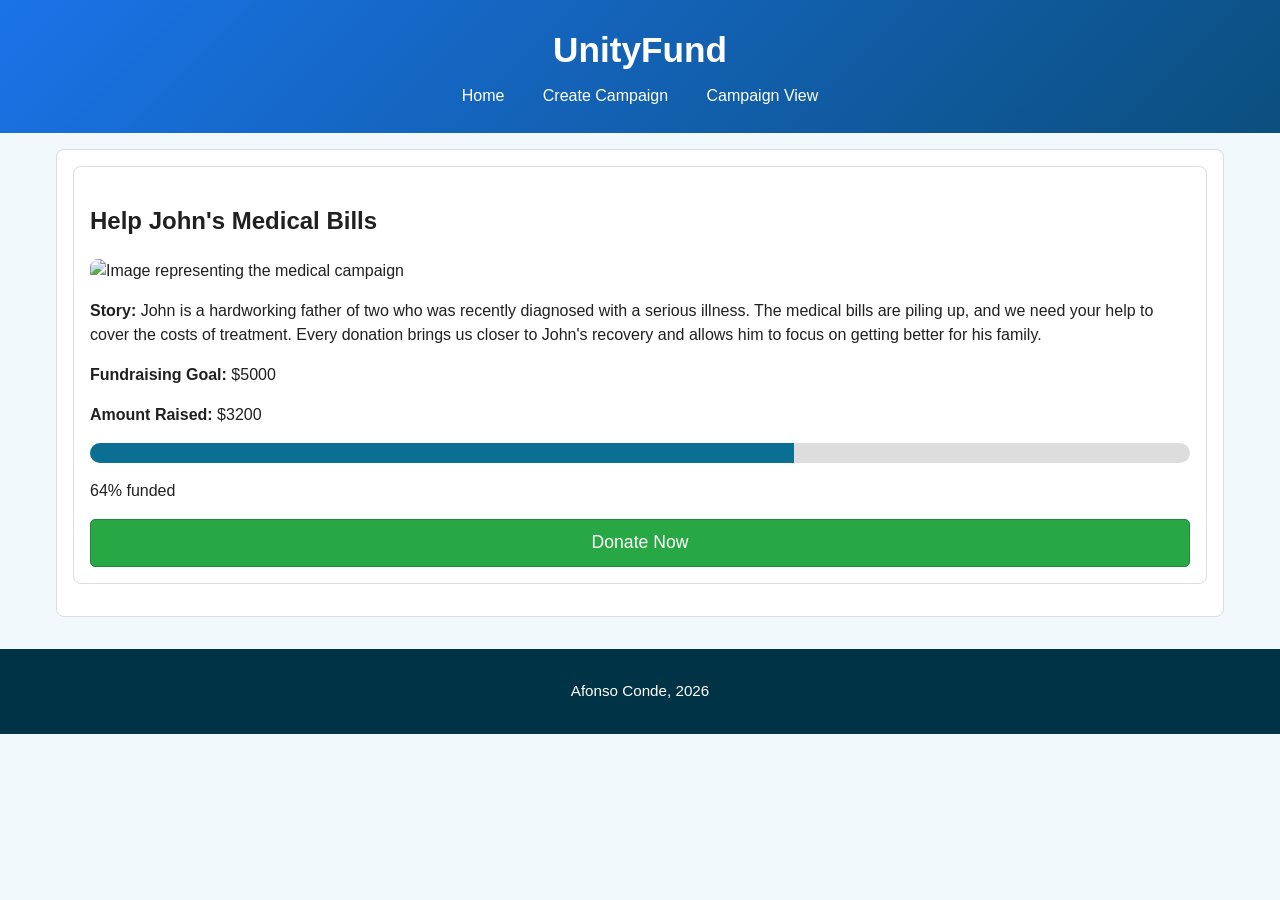
==== campaign-view.html @ be04e69e "Updated application" ====
<!DOCTYPE html>
<html lang="en">
<head>
  <meta charset="UTF-8">
  <meta name="viewport" content="width=device-width, initial-scale=1.0">
  <title>UnityFund - Campaign View</title>
  <link rel="stylesheet" href="styles.css">
</head>
<body>
  <header>
    <h1>UnityFund</h1>
    <nav aria-label="Main navigation">
      <ul class="menu">
        <li><a href="index.html">Home</a></li>
        <li><a href="create-campaign.html">Create Campaign</a></li>
        <li><a href="campaign-view.html">Campaign View</a></li>
      </ul>
    </nav>
  </header>

  <main>
    <section>
      <article>
        <h2>Help John's Medical Bills</h2>
        <img src="https://via.placeholder.com/600x300?text=Campaign+Image" alt="Image representing the medical campaign" class="responsive-img">
        <p><strong>Story:</strong> John is a hardworking father of two who was recently diagnosed with a serious illness. The medical bills are piling up, and we need your help to cover the costs of treatment. Every donation brings us closer to John's recovery and allows him to focus on getting better for his family.</p>
        <p><strong>Fundraising Goal:</strong> $5000</p>
        <p><strong>Amount Raised:</strong> $3200</p>
        <div class="progress-section">
          <div class="progress-bar">
            <div class="progress-fill" style="width: 64%;"></div>
          </div>
          <p>64% funded</p>
        </div>
        <button class="donate-btn">Donate Now</button>
      </article>
    </section>
  </main>

  <footer>
    <p>Afonso Conde, 2026</p>
  </footer>
  
</body>
</html>
---- styles.css ----
* {
  box-sizing: border-box;
}
body {
  margin: 0;
  font-family: Arial, Helvetica, sans-serif;
  line-height: 1.5;
  color: #202020;
  background: #f2f9fc;
}
header {
  background: linear-gradient(135deg, #1a73e8, #0b4f7e);
  color: #fff;
  padding: 1.5rem 1rem;
  text-align: center;
}
header h1 {
  margin: 0 0 0.5rem;
  font-size: 2.2rem;
}
nav .menu {
  list-style: none;
  padding: 0;
  margin: 0;
  display: flex;
  gap: 1rem;
  justify-content: center;
  flex-wrap: wrap;
}
nav .menu li a {
  color: #fff;
  text-decoration: none;
  padding: 0.4rem 0.7rem;
  border-radius: 4px;
}
nav .menu li a:hover,
nav .menu li a:focus {
  background: rgba(255, 255, 255, 0.2);
}
main {
  padding: 1rem;
  max-width: 1200px;
  margin: 0 auto;
}
.hero-image,
.responsive-img {
  max-width: 100%;
  height: auto;
  display: block;
  border-radius: 0.5rem;
  margin: 0.8rem 0;
}
section,
article {
  background: #fff;
  margin-bottom: 1rem;
  padding: 1rem;
  border-radius: 8px;
  border: 1px solid #ddd;
}
table {
  width: 100%;
  border-collapse: collapse;
}
th,
td {
  border: 1px solid #aaa;
  padding: 0.5rem;
  text-align: left;
}
caption {
  margin-bottom: 0.5rem;
  font-weight: bold;
}
footer {
  background: #003346;
  color: #fff;
  text-align: center;
  padding: 1rem;
  font-size: 0.95rem;
}
form .field-row {
  margin-bottom: 0.75rem;
  display: grid;
  gap: 0.4rem;
}
label {
  font-weight: 600;
}
input,
select,
textarea,
button {
  width: 100%;
  padding: 0.6rem;
  border: 1px solid #bbb;
  border-radius: 5px;
  font-size: 1rem;
}
button {
  background: #0b6f94;
  color: #fff;
  border: 1px solid #0c5d7f;
  cursor: pointer;
}
button:hover,
button:focus {
  background: #09597a;
}
.progress-section {
  margin: 1rem 0;
}
.progress-bar {
  width: 100%;
  height: 20px;
  background-color: #ddd;
  border-radius: 10px;
  overflow: hidden;
}
.progress-fill {
  height: 100%;
  background-color: #0b6f94;
  transition: width 0.3s ease;
}
.donate-btn {
  background: #28a745;
  color: #fff;
  border: 1px solid #218838;
  padding: 0.8rem 1.5rem;
  font-size: 1.1rem;
  border-radius: 5px;
  cursor: pointer;
  display: inline-block;
  text-decoration: none;
}
.donate-btn:hover,
.donate-btn:focus {
  background: #218838;
}
@media (min-width: 768px) {
  nav .menu {
    justify-content: center;
  }
  .field-row {
    grid-template-columns: 1fr 1fr;
    align-items: end;
  }
  .field-row label,
  .field-row input,
  .field-row select,
  .field-row textarea {
    width: 100%;
  }
}
@media (max-width: 767px) {
  header h1 {
    font-size: 1.4rem;
  }
  nav .menu {
    flex-direction: column;
    gap: 0.5rem;
  }
}
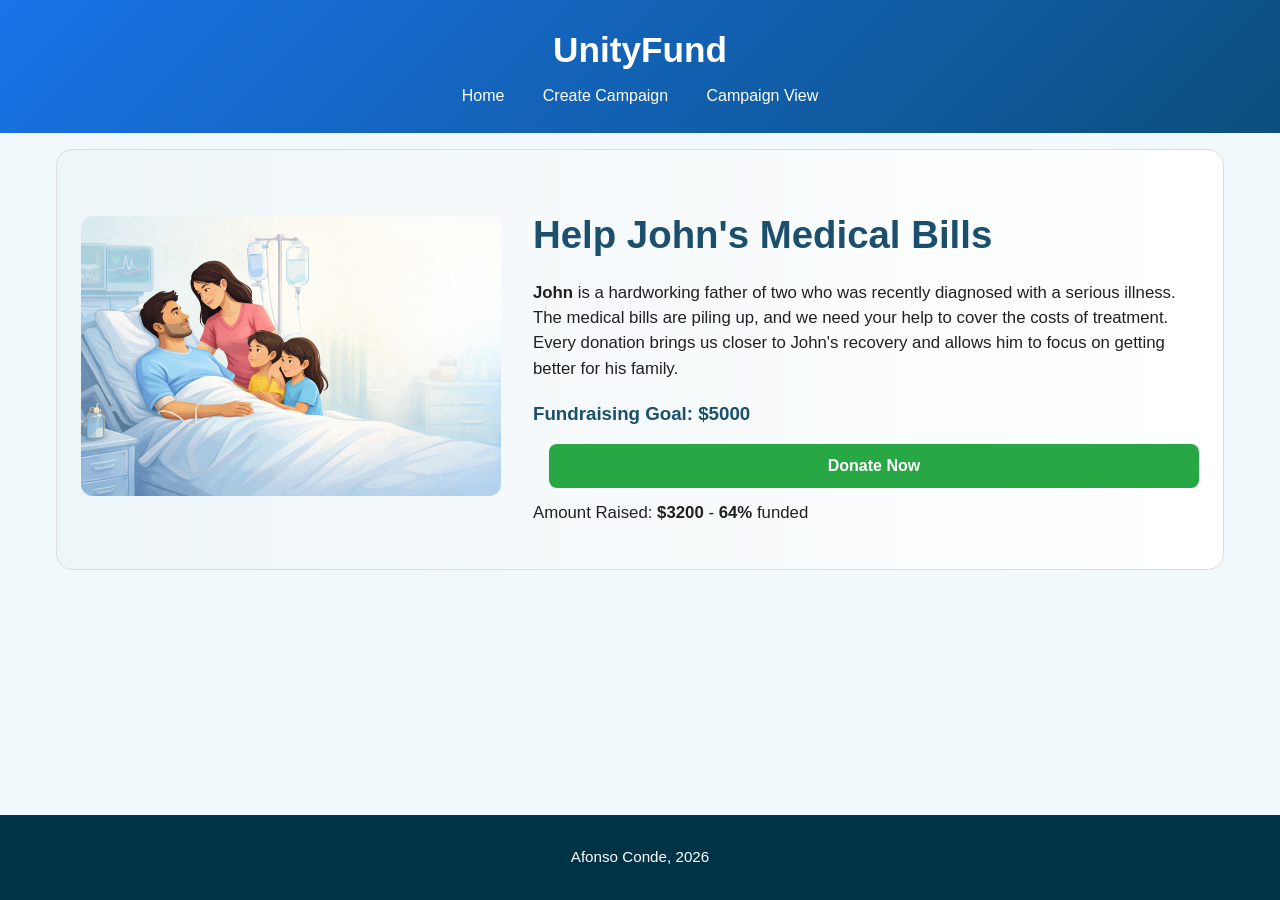
==== commit 13a79b8b: "Final Version" ====
--- a/campaign-view.html
+++ b/campaign-view.html
@@ -19,27 +19,43 @@
   </header>
 
   <main>
-    <section>
-      <article>
-        <h2>Help John's Medical Bills</h2>
-        <img src="https://via.placeholder.com/600x300?text=Campaign+Image" alt="Image representing the medical campaign" class="responsive-img">
-        <p><strong>Story:</strong> John is a hardworking father of two who was recently diagnosed with a serious illness. The medical bills are piling up, and we need your help to cover the costs of treatment. Every donation brings us closer to John's recovery and allows him to focus on getting better for his family.</p>
-        <p><strong>Fundraising Goal:</strong> $5000</p>
-        <p><strong>Amount Raised:</strong> $3200</p>
-        <div class="progress-section">
-          <div class="progress-bar">
-            <div class="progress-fill" style="width: 64%;"></div>
+    <article class="campaign-card">
+      <div class="campaign-content">
+        <div class="campaign-image">
+          <img src="image.png" alt="Image representing the medical campaign">
+        </div>
+
+        <div class="campaign-text">
+          <h2>Help John's Medical Bills</h2>
+
+          <p class="story">
+            <strong>John</strong> is a hardworking father of two who was recently diagnosed with a serious illness.
+            The medical bills are piling up, and we need your help to cover the costs of treatment.
+            Every donation brings us closer to John's recovery and allows him to focus on getting better for his family.
+          </p>
+
+          <h3>Fundraising Goal: $5000</h3>
+
+          <div class="progress-row">
+            <div class="progress-bar">
+              <div class="progress-fill" style="width: 64%;"></div>
+            </div>
+
+            <button class="donate-btn">Donate Now</button>
           </div>
-          <p>64% funded</p>
+
+          <p class="amount">
+            Amount Raised: <strong>$3200</strong>
+            <span class="separator">-</span>
+            <strong>64%</strong> funded
+          </p>
         </div>
-        <button class="donate-btn">Donate Now</button>
-      </article>
-    </section>
+      </div>
+    </article>
   </main>
 
   <footer>
     <p>Afonso Conde, 2026</p>
   </footer>
-  
 </body>
 </html>
--- a/styles.css
+++ b/styles.css
@@ -7,6 +7,9 @@
   line-height: 1.5;
   color: #202020;
   background: #f2f9fc;
+  display: flex;
+  flex-direction: column;
+  min-height: 100vh;
 }
 header {
   background: linear-gradient(135deg, #1a73e8, #0b4f7e);
@@ -78,6 +81,8 @@
   text-align: center;
   padding: 1rem;
   font-size: 0.95rem;
+  margin-bottom: 0;
+  margin-top: auto;
 }
 form .field-row {
   margin-bottom: 0.75rem;
@@ -160,4 +165,110 @@
     flex-direction: column;
     gap: 0.5rem;
   }
+
+
+}
+
+.campaign-card {
+  border-radius: 16px;
+  overflow: hidden;
+  background: linear-gradient(to right, #eef5f8, #ffffff);
+  padding: 1.5rem;
+}
+
+.campaign-content {
+  display: flex;
+  align-items: center;
+  gap: 2rem;
+}
+
+/* LEFT IMAGE */
+.campaign-image img {
+  width: 420px;
+  max-width: 100%;
+  border-radius: 12px;
+}
+
+/* RIGHT TEXT */
+.campaign-text {
+  flex: 1;
+}
+
+.campaign-text h2 {
+  font-size: 2.4rem;
+  margin-bottom: 1rem;
+  color: #1b4f6b;
+}
+
+.campaign-text p {
+  font-size: 1.05rem;
+  margin-bottom: 1.2rem;
+}
+
+.campaign-text h3 {
+  margin-bottom: 1rem;
+  color: #1b4f6b;
+}
+
+/* PROGRESS + BUTTON ROW */
+.progress-row {
+  display: flex;
+  align-items: center;
+  gap: 1rem;
+}
+
+.progress-bar {
+  flex: 1;
+  height: 18px;
+  background: #cfd8dc;
+  border-radius: 999px;
+  overflow: hidden;
+}
+
+.progress-fill {
+  height: 100%;
+  background: #1b4f6b;
+  border-radius: 999px;
+}
+
+/* GREEN BUTTON */
+.donate-btn {
+  background: #28a745;
+  color: #fff;
+  border: none;
+  padding: 0.8rem 1.6rem;
+  font-size: 1rem;
+  font-weight: 600;
+  border-radius: 8px;
+  cursor: pointer;
+  white-space: nowrap;
+}
+
+.donate-btn:hover {
+  background: #218838;
+}
+
+.amount {
+  margin-top: 0.8rem;
+  font-size: 1rem;
+}
+
+/* RESPONSIVE */
+@media (max-width: 768px) {
+  .campaign-content {
+    flex-direction: column;
+    text-align: center;
+  }
+
+  .campaign-image img {
+    width: 100%;
+  }
+
+  .progress-row {
+    flex-direction: column;
+  }
+
+  .donate-btn {
+    width: 100%;
+  }
 }
